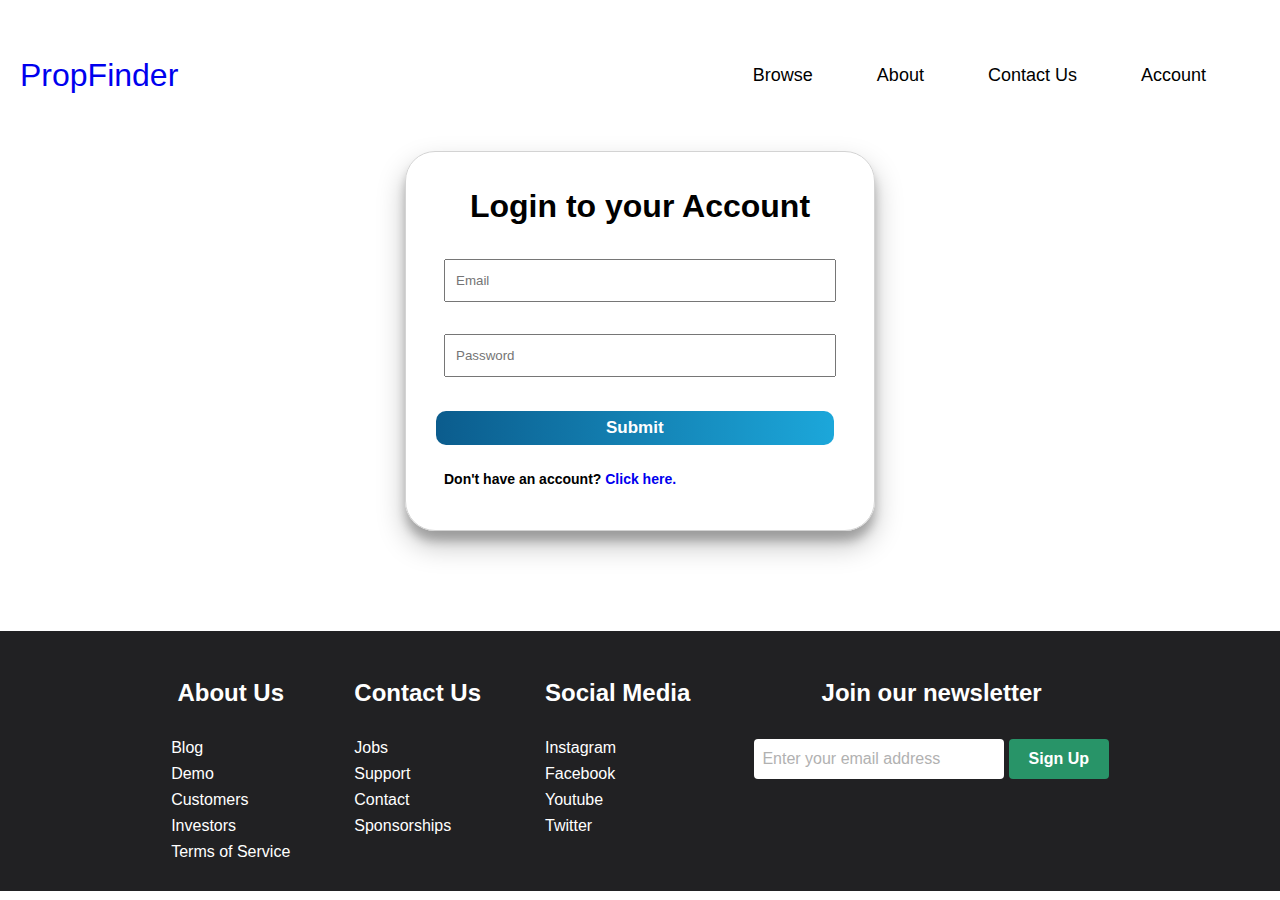
==== account.html @ cfc693cb "Merge pull request #1 from FayaadAbrahams/main" ====
<!DOCTYPE html>
<html lang="en" xmlns="http://www.w3.org/1999/html">
<head>
    <link rel="icon" href="house-favicon.png">
    <link rel="stylesheet" href="css/register.css">
    <link rel="stylesheet" href="css/footer.css">
    <title>Account</title>
</head>
<!-- NAVIGATION MENUS -->
<nav class="navbar">
<div class="logo"><a href="home.html">PropFinder</a></div>
<ul class="nav-links">
    <div class="menu">
        <li><a href="/">Browse</a></li>
        <li><a href="/">About</a></li>
        <li><a href="/">Contact Us</a></li>
        <li><a href="account.html">Account</a></li>
    </div>
</ul>
</nav>

    <div class="login">
    <form action="login.php" method="post">
        <h1> Login to your Account </h1>
        <br>
        <div class="form-group">
            <label>
                <input type="email" class="input" size="50" placeholder="Email" name="email" required />
            </label>
        </div>
        <div class="form-group">
            <label>
                <input type="password" class="input" size="50" placeholder="Password" name="password" required/>
            </label>
        </div>
        <br style="line-height: 2">
        <form action="home.html">
            <button class="btn-submit-login" name="login-submit" >Submit</button>
        </form>
        <div class="form-group">
            <br style="line-height: 1">
            <p>Don't have an account?<a href="accountTypeSelect.html"> Click here.</a></p>
        </div>
    </form>
    </div>
<!--Footer-->
<div class="footer-container">
    <div class="footer">
        <div class="footer-heading footer-1">
            <h2>About Us</h2>
            <a href="#">Blog</a>
            <a href="#">Demo</a>
            <a href="#">Customers</a>
            <a href="#">Investors</a>
            <a href="#">Terms of Service</a>
        </div>
        <div class="footer-heading footer-2">
            <h2>Contact Us</h2>
            <a href="#">Jobs</a>
            <a href="#">Support</a>
            <a href="#">Contact</a>
            <a href="#">Sponsorships</a>
        </div>
        <div class="footer-heading footer-3">
            <h2>Social Media</h2>
            <a href="#">Instagram</a>
            <a href="#">Facebook</a>
            <a href="#">Youtube</a>
            <a href="#">Twitter</a>
        </div>
        <div class="footer-email-form">
            <h2>Join our newsletter</h2>
            <label for="footer-email"></label><input type="text" id="footer-email"
                                                     placeholder="Enter your email address">
            <input type="submit" id="footer-email-btn" value="Sign Up">
        </div>
    </div>
</div>
<!--Footer End-->
</html>
---- css/register.css ----
* {
    margin: 0;
    padding: 0;
    box-sizing: border-box;
}
body {
    font-family: Arial, serif;
}
a {
    text-decoration: none;
}
li {
    list-style: none;
}

.flex-wrapper{
    display: flex;
    min-height: 100vh;
    flex-direction: column;
    justify-content: space-between;
}
.navbar {
    display: flex;
    align-items: center;
    justify-content: space-between;
    padding: 20px;
    background-color: white;
    color: black;

}
.nav-links a {
    color: black;
}
/* LOGO */
.logo {
    font-size: 32px;
}
/* NAVBAR MENU */
.menu {
    display: flex;
    gap: 2em;
    font-size: 18px;
    padding: 40px;
}
.menu li:hover {
    background-color: lightgray;
    border-radius: 40px;
    transition: 0.4s ease;
}
.menu li {
    padding: 5px 14px;
}
/* DROPDOWN MENU */
.services {
    position: relative;
}

.services:hover .dropdown {
    display: block;
}
.btn-select{

    left: 0;
    right: 0;
    text-align: center;
    padding: 50px;
    display: inline-block;
    margin: auto;
    border-radius: 12px;
    width: 100%;
    height: 300px;
}
h2{
    text-align: center;
}

.btn {
    background-image: linear-gradient(to left, #1ca7da 0%, #0b5c8d 100%);
    padding: 6px 16px;
    color: white;
    text-align: center;
    border: none;
    border-radius: 5px;
    font-size: 17px;
    font-weight: bold;
    transition: 0.5s;
}

.btn-choice-left {
    background-color: white;
    border: 2px solid #1ca7da;
    color: black;
    padding: 20px;
    text-align: center;
    text-decoration: none;
    display: inline-block;
    font-size: 16px;
    font-weight: bold;
    margin: 4px 2px;
    border-radius: 30px;
}

.btn-choice-right {
    background-color: white;
    color: black;
    padding: 20px;
    text-align: center;
    text-decoration: none;
    display: inline-block;
    font-size: 16px;
    font-weight: bold;
    margin: 4px 2px;
    border: 2px solid #0b5c8d;
    border-radius: 30px;
}

.btn-choice-right:hover {
    background-color: #1ca7da;
    transition: background-color ease-in-out 0.3s;
    color: white;
    border: none;
    cursor: pointer;
}
.btn-choice-left:hover {
    background-color: #0b5c8d;
    transition: background-color ease-in-out 0.3s;
    cursor: pointer;
    color: white;
    border: none;
}


.btn-submit-login{
    background-image: linear-gradient(to left, #1ca7da 0%, #0b5c8d 100%);
    padding: 7px 170px;
    color: white;
    text-align: center;
    border: none;
    border-radius: 10px;
    font-size: 17px;
    font-weight: bold;transition: 0.5s;

}
.btn-submit-login:hover{
   background-image: none;
    background-color: #2365a1;
    transition: background-color ease-in-out 0.3s;
    cursor: pointer;
}

.btn:hover{
    background-position: right center;
    cursor: pointer;
}

.login{
    position: center;
    padding: 30px;
    align-content: center;
    margin: auto;
    border: 1px solid lightgray;
    border-radius: 30px;
    width: 470px;
    height: 380px;
    box-shadow: 0 14px 28px rgba(0,0,0,0.25),
    0 10px 10px rgba(0,0,0,0.22);
    transition: all 1s ease-in-out;
}
.login p{
    font-weight: bold;
    font-size: 14px;
    padding-bottom: 0;
}

.login h1{
    text-align: center;
}

.form-group{
    padding: 8px;
}
.input{
    width: 100%;
    padding: 12px 10px;
    margin: 8px 0;
    box-sizing: border-box;
}

.register-form-student{
    display: inline-block;
    text-align: left;
    padding: 30px;
    align-content: center;
    margin: auto;
    border: 1px solid lightgray;
    border-radius: 30px;
    box-shadow: 0 14px 28px rgba(0,0,0,0.25),
    0 10px 10px rgba(0,0,0,0.22);
    transition: all 1s ease-in-out;

}

.register-form-property{
    position: center;
    padding: 30px;
    align-content: center;
    margin: auto;
    border: 1px solid lightgray;
    border-radius: 30px;
    width: 470px;
    height: 660px;
    box-shadow: 0 14px 28px rgba(0,0,0,0.25),
    0 10px 10px rgba(0,0,0,0.22);
    transition: all 1s ease-in-out;
}
.register-form p{
    padding-bottom: 10px;
}
.register-form h1{
    padding: 10px;
}
.radio {
    padding-top:16px;
}

.account-type-page {
    text-align: center;
    padding: 20px;
}
.account-type-page p {
    padding: 20px;
}

.account-type-page h1 {
    padding: 20px;
}
---- css/footer.css ----
* {
    padding: 0;
    margin: 0;
    box-sizing: border-box;
}

.footer-container {
    margin-top: 100px;
    position: relative;
    width: 100%;
    background-color: #212123;
    padding: 3rem 0 2rem 0;
    display: inline-block;
}

.footer {
    height: 20vh;
    background-color: #212123;
    color: white;
    display: flex;
    justify-content: center;
    flex-wrap: wrap;
    margin-top: auto;
}

.footer-heading {
    display: flex;
    flex-direction: column;
    margin-right: 4rem;
}

.footer-heading h2 {
    margin-bottom: 2rem;
}

.footer-heading a {
    color: white;
    text-decoration: none;
    margin-bottom: 0.5rem;
}

.footer-heading a:hover {
    color: #0b5c8d;
    transition: 0.3s ease-out;
}

.footer-email-form h2 {
    margin-bottom: 2rem;
}

#footer-email {
    width: 250px;
    height: 40px;
    border-radius: 4px;
    outline: none;
    border: none;
    padding-left: 0.5rem;
    font-size: 1rem;
    margin-bottom: 1rem;
}

#footer-email::placeholder {
    color: #b1b1b1;
}

#footer-email-btn {
    width: 100px;
    height: 40px;
    border-radius: 4px;
    background-color: #289468;
    outline: none;
    border: none;
    color: white;
    font-size: 1rem;
    font-weight: bold;
}

#footer-email-btn:hover {
    cursor: pointer;
    background-color: #337AF1;
    transition: all 0.4s ease-out;
}

@media screen and (max-width: 1150px) {
    .footer {
        height: 50vh;
    }

    .footer-email-form {
        margin-top: 4rem;
    }
}

@media screen and (max-width: 820px) {
    .footer {
        padding-top: 2rem;
    }
}

@media screen and (max-width: 720px) {
    .footer-3 {
        display: none;
    }

    .footer-email-form {
        margin-top: 4rem;
    }
}
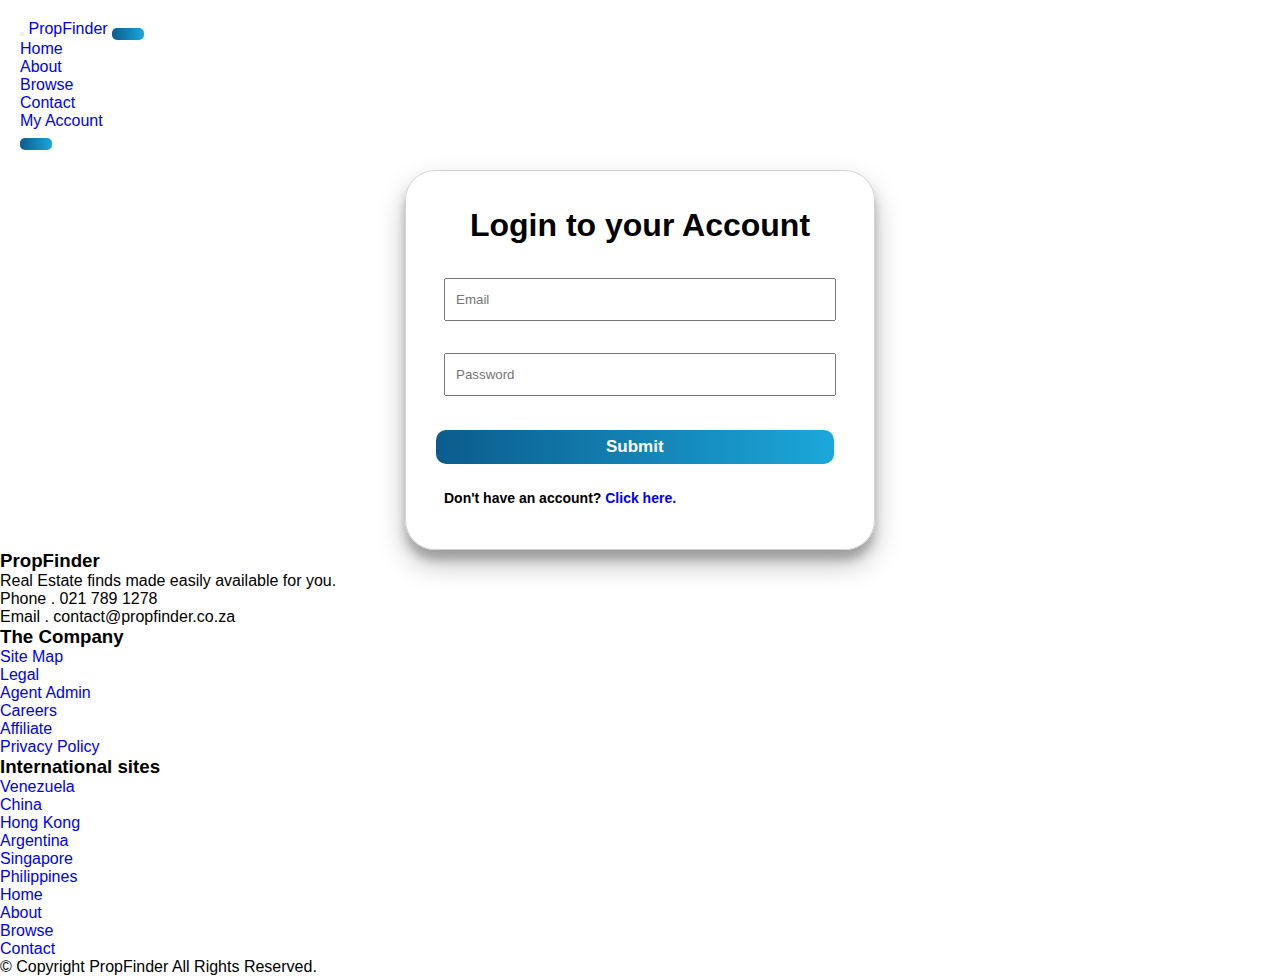
==== commit 69b54abb: "All Changes for Re-design." ====
--- a/account.html
+++ b/account.html
@@ -1,24 +1,66 @@
 <!DOCTYPE html>
 <html lang="en" xmlns="http://www.w3.org/1999/html">
 <head>
+    <link href="img/favicon.png" rel="icon">
+    <link href="img/apple-touch-icon.png" rel="apple-touch-icon">
+
+    <link href="https://fonts.googleapis.com/css?family=Poppins:300,400,500,600,700" rel="stylesheet">
+    
+    <link href="lib/bootstrap/css/bootstrap.min.css" rel="stylesheet">
+
+    <link href="lib/font-awesome/css/font-awesome.min.css" rel="stylesheet">
+    <link href="lib/animate/animate.min.css" rel="stylesheet">
+    <link href="lib/ionicons/css/ionicons.min.css" rel="stylesheet">
+    <link href="lib/owlcarousel/assets/owl.carousel.min.css" rel="stylesheet">
+
     <link rel="icon" href="house-favicon.png">
     <link rel="stylesheet" href="css/register.css">
-    <link rel="stylesheet" href="css/footer.css">
-    <title>Account</title>
+    <link rel="stylesheet" href="css/style.css">
+    <title>PropFinder</title>
 </head>
 <!-- NAVIGATION MENUS -->
-<nav class="navbar">
-<div class="logo"><a href="home.html">PropFinder</a></div>
-<ul class="nav-links">
-    <div class="menu">
-        <li><a href="/">Browse</a></li>
-        <li><a href="/">About</a></li>
-        <li><a href="/">Contact Us</a></li>
-        <li><a href="account.html">Account</a></li>
-    </div>
-</ul>
-</nav>
-
+<nav class="navbar navbar-default navbar-trans navbar-expand-lg fixed-top">
+    <div class="container">
+      <button class="navbar-toggler collapsed" type="button" data-toggle="collapse" data-target="#navbarDefault"
+        aria-controls="navbarDefault" aria-expanded="false" aria-label="Toggle navigation">
+        <span></span>
+        <span></span>
+        <span></span>
+      </button>
+      <a class="navbar-brand text-brand" href="index.html">Prop<span class="color-b">Finder</span></a>
+      <button type="button" class="btn btn-link nav-search navbar-toggle-box-collapse d-md-none" data-toggle="collapse"
+        data-target="#navbarTogglerDemo01" aria-expanded="false">
+        <span class="fa fa-search" aria-hidden="true"></span>
+      </button>
+      <div class="navbar-collapse collapse justify-content-center" id="navbarDefault">
+        <ul class="navbar-nav">
+          <li class="nav-item">
+            <a class="nav-link" href="index.html">Home</a>
+          </li>
+          <li class="nav-item">
+            <a class="nav-link active" href="about.html">About</a>
+          </li>
+          <li class="nav-item">
+            <a class="nav-link" href="property-grid.html">Browse</a>
+          </li>
+          <li class="nav-item">
+            <a class="nav-link" href="contact.html">Contact</a>
+          </li>
+          <li class="nav-item">
+            <a class="nav-link" href="account.html">My Account</a>
+          </li>
+        </ul>
+      </div>
+      <button type="button" class="btn btn-b-n navbar-toggle-box-collapse d-none d-md-block" data-toggle="collapse"
+        data-target="#navbarTogglerDemo01" aria-expanded="false">
+        <span class="fa fa-search" aria-hidden="true"></span>
+      </button>
+    </div>
+  </nav>
+
+  <section class="intro-single">
+    <div class="container">
+    <div class="row">
     <div class="login">
     <form action="login.php" method="post">
         <h1> Login to your Account </h1>
@@ -43,38 +85,175 @@
         </div>
     </form>
     </div>
+    </div>
+    </div>
+  </section>
 <!--Footer-->
-<div class="footer-container">
-    <div class="footer">
-        <div class="footer-heading footer-1">
-            <h2>About Us</h2>
-            <a href="#">Blog</a>
-            <a href="#">Demo</a>
-            <a href="#">Customers</a>
-            <a href="#">Investors</a>
-            <a href="#">Terms of Service</a>
-        </div>
-        <div class="footer-heading footer-2">
-            <h2>Contact Us</h2>
-            <a href="#">Jobs</a>
-            <a href="#">Support</a>
-            <a href="#">Contact</a>
-            <a href="#">Sponsorships</a>
-        </div>
-        <div class="footer-heading footer-3">
-            <h2>Social Media</h2>
-            <a href="#">Instagram</a>
-            <a href="#">Facebook</a>
-            <a href="#">Youtube</a>
-            <a href="#">Twitter</a>
-        </div>
-        <div class="footer-email-form">
-            <h2>Join our newsletter</h2>
-            <label for="footer-email"></label><input type="text" id="footer-email"
-                                                     placeholder="Enter your email address">
-            <input type="submit" id="footer-email-btn" value="Sign Up">
-        </div>
-    </div>
-</div>
+<section class="section-footer">
+    <div class="container">
+      <div class="row">
+        <div class="col-sm-12 col-md-4">
+          <div class="widget-a">
+            <div class="w-header-a">
+              <h3 class="w-title-a text-brand">PropFinder</h3>
+            </div>
+            <div class="w-body-a">
+              <p class="w-text-a color-text-a">
+                Real Estate finds made easily available for you.
+              </p>
+            </div>
+            <div class="w-footer-a">
+              <ul class="list-unstyled">
+                <li class="color-a">
+                  <span class="color-text-a">Phone .</span> 021 789 1278</li>
+                <li class="color-a">
+                  <span class="color-text-a">Email .</span> contact@propfinder.co.za</li>
+              </ul>
+            </div>
+          </div>
+        </div>
+        <div class="col-sm-12 col-md-4 section-md-t3">
+          <div class="widget-a">
+            <div class="w-header-a">
+              <h3 class="w-title-a text-brand">The Company</h3>
+            </div>
+            <div class="w-body-a">
+              <div class="w-body-a">
+                <ul class="list-unstyled">
+                  <li class="item-list-a">
+                    <i class="fa fa-angle-right"></i> <a href="#">Site Map</a>
+                  </li>
+                  <li class="item-list-a">
+                    <i class="fa fa-angle-right"></i> <a href="#">Legal</a>
+                  </li>
+                  <li class="item-list-a">
+                    <i class="fa fa-angle-right"></i> <a href="#">Agent Admin</a>
+                  </li>
+                  <li class="item-list-a">
+                    <i class="fa fa-angle-right"></i> <a href="#">Careers</a>
+                  </li>
+                  <li class="item-list-a">
+                    <i class="fa fa-angle-right"></i> <a href="#">Affiliate</a>
+                  </li>
+                  <li class="item-list-a">
+                    <i class="fa fa-angle-right"></i> <a href="#">Privacy Policy</a>
+                  </li>
+                </ul>
+              </div>
+            </div>
+          </div>
+        </div>
+        <div class="col-sm-12 col-md-4 section-md-t3">
+          <div class="widget-a">
+            <div class="w-header-a">
+              <h3 class="w-title-a text-brand">International sites</h3>
+            </div>
+            <div class="w-body-a">
+              <ul class="list-unstyled">
+                <li class="item-list-a">
+                  <i class="fa fa-angle-right"></i> <a href="#">Venezuela</a>
+                </li>
+                <li class="item-list-a">
+                  <i class="fa fa-angle-right"></i> <a href="#">China</a>
+                </li>
+                <li class="item-list-a">
+                  <i class="fa fa-angle-right"></i> <a href="#">Hong Kong</a>
+                </li>
+                <li class="item-list-a">
+                  <i class="fa fa-angle-right"></i> <a href="#">Argentina</a>
+                </li>
+                <li class="item-list-a">
+                  <i class="fa fa-angle-right"></i> <a href="#">Singapore</a>
+                </li>
+                <li class="item-list-a">
+                  <i class="fa fa-angle-right"></i> <a href="#">Philippines</a>
+                </li>
+              </ul>
+            </div>
+          </div>
+        </div>
+      </div>
+    </div>
+  </section>
+  <footer>
+    <div class="container">
+      <div class="row">
+        <div class="col-md-12">
+          <nav class="nav-footer">
+            <ul class="list-inline">
+              <li class="list-inline-item">
+                <a href="#">Home</a>
+              </li>
+              <li class="list-inline-item">
+                <a href="#">About</a>
+              </li>
+              <li class="list-inline-item">
+                <a href="#">Browse</a>
+              </li>
+
+              <li class="list-inline-item">
+                <a href="#">Contact</a>
+              </li>
+            </ul>
+          </nav>
+          <div class="socials-a">
+            <ul class="list-inline">
+              <li class="list-inline-item">
+                <a href="#">
+                  <i class="fa fa-facebook" aria-hidden="true"></i>
+                </a>
+              </li>
+              <li class="list-inline-item">
+                <a href="#">
+                  <i class="fa fa-twitter" aria-hidden="true"></i>
+                </a>
+              </li>
+              <li class="list-inline-item">
+                <a href="#">
+                  <i class="fa fa-instagram" aria-hidden="true"></i>
+                </a>
+              </li>
+              <li class="list-inline-item">
+                <a href="#">
+                  <i class="fa fa-pinterest-p" aria-hidden="true"></i>
+                </a>
+              </li>
+              <li class="list-inline-item">
+                <a href="#">
+                  <i class="fa fa-dribbble" aria-hidden="true"></i>
+                </a>
+              </li>
+            </ul>
+          </div>
+          <div class="copyright-footer">
+            <p class="copyright color-text-a">
+              &copy; Copyright
+              <span class="color-a">PropFinder</span> All Rights Reserved.
+            </p>
+          </div>
+          <div class="credits">
+          </div>
+        </div>
+      </div>
+    </div>
+  </footer>
 <!--Footer End-->
+<a href="#" class="back-to-top"><i class="fa fa-chevron-up"></i></a>
+<div id="preloader"></div>
+
+<!-- JavaScript Libraries -->
+<script src="lib/jquery/jquery.min.js"></script>
+<script src="lib/jquery/jquery-migrate.min.js"></script>
+<script src="lib/popper/popper.min.js"></script>
+<script src="lib/bootstrap/js/bootstrap.min.js"></script>
+<script src="lib/easing/easing.min.js"></script>
+<script src="lib/owlcarousel/owl.carousel.min.js"></script>
+<script src="lib/scrollreveal/scrollreveal.min.js"></script>
+<!-- Contact Form JavaScript File -->
+<script src="contactform/contactform.js"></script>
+
+<!-- Template Main Javascript File -->
+<script src="js/main.js"></script>
+
+
 </html>